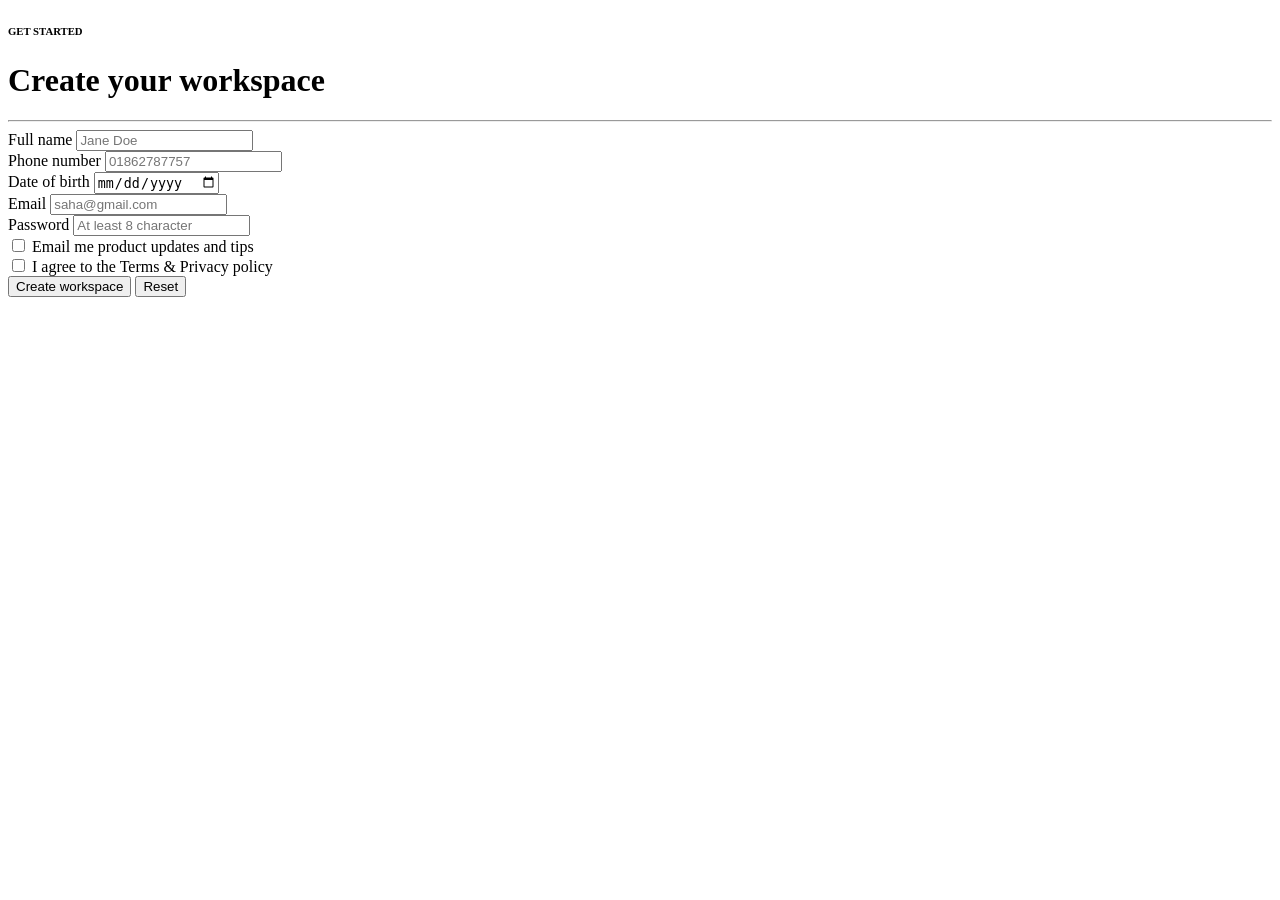
==== Lab/form1.html @ ea29f0c5 "23-54171-3" ====
<!DOCTYPE html>
<html>
    <head>
        <title>workspace</title>
    </head>
    <body>
        <form method="post">
            <h6>GET STARTED</h6>
            <h1>Create your workspace</h1>
            <hr>
            <div class="Field">
                <label for="fullname">Full name</label>
                <input type="text" placeholder="Jane Doe" id="fullname" name="fullname" required>
            </div>
            <div class="Field">
                <label for="phone">Phone number</label>
                <input type="number" placeholder="01862787757" id="phone" name="phone" required>
            </div>
            <div class="Field">
                <label for="dob">Date of birth</label>
                <input type="date" placeholder="06/06/2003" id="dob" name="dob" required>
            </div>
            <div class="Field">
                <label for="email">Email</label>
                <input type="email" placeholder="saha@gmail.com" id="email" name="email" required>
            </div>
            <div class="Field">
                <label for="pass">Password</label>
                <input type="password"  placeholder="At least 8 character" pattern=".{8,}" title="Password must be at least 8 characters"
                        id="pass" name="pass" required>
            </div>
            <div class="check">
                <input type="checkbox" value="email me product updates and tips">
                Email me product updates and tips
            </div>
            <div class="check">
                <input type="checkbox" value="i agree to the terms & privacy policy">
                I agree to the Terms & Privacy policy
            </div>
            <div>
                <button type="create workspace" class="btn-primary">Create workspace</button>
                <button type="reset" class="btn-secondary">Reset</button>
            </div>
        </form>
    </body>
</html>
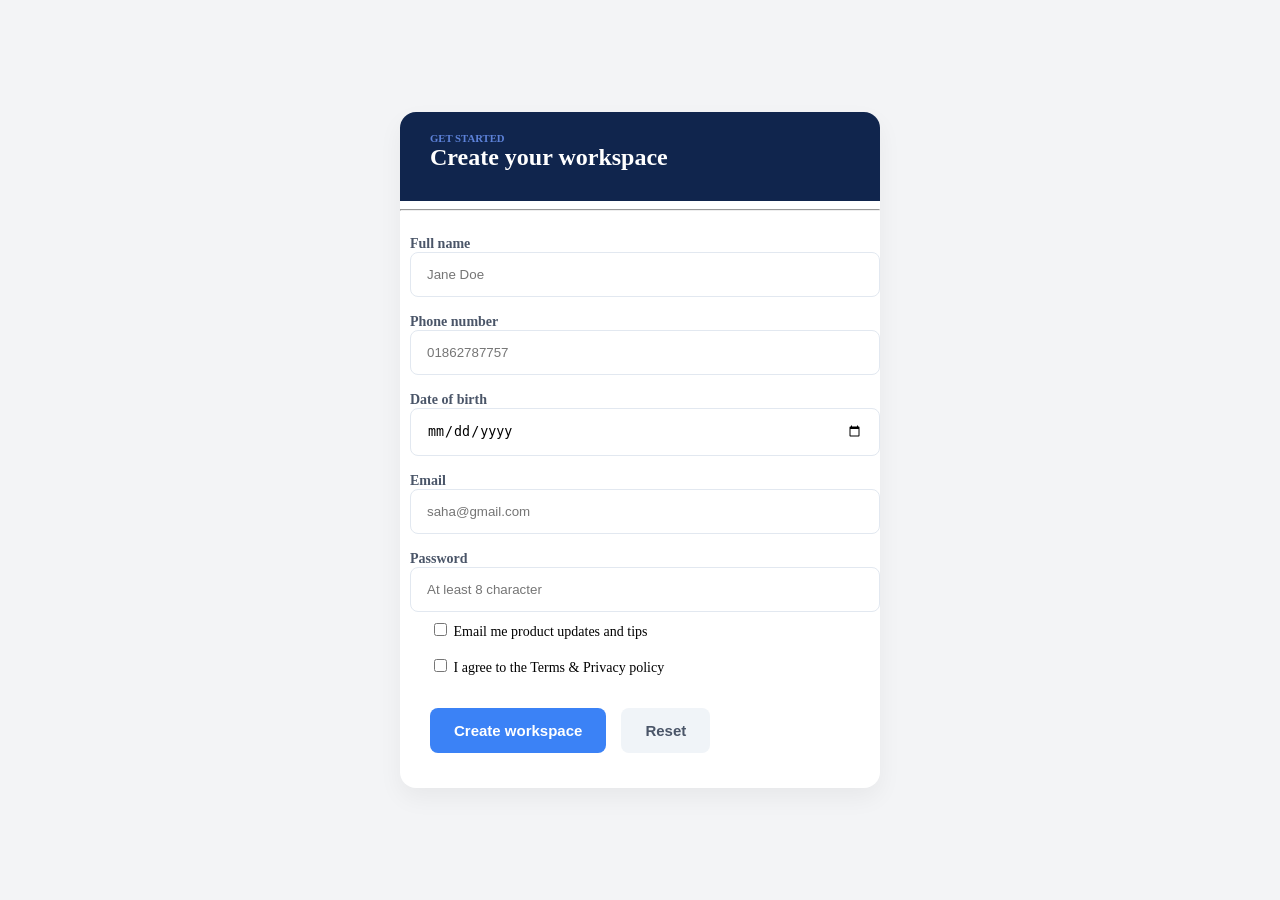
==== commit 5d6f9504: "23-54171-3" ====
--- a/Lab/form1.html
+++ b/Lab/form1.html
@@ -2,6 +2,7 @@
 <html>
     <head>
         <title>workspace</title>
+        <link rel="stylesheet" href="form1.css">
     </head>
     <body>
         <form method="post">
@@ -38,7 +39,7 @@
                 I agree to the Terms & Privacy policy
             </div>
             <div>
-                <button type="create workspace" class="btn-primary">Create workspace</button>
+                <button type="submit" class="btn-primary">Create workspace</button>
                 <button type="reset" class="btn-secondary">Reset</button>
             </div>
         </form>
--- a/Lab/form1.css
+++ b/Lab/form1.css
@@ -0,0 +1,89 @@
+body{
+    background-color: #f3f4f6; 
+    display: flex;
+    justify-content: center; 
+    align-items: center;    
+    min-height: 100vh;        
+    margin: 0;
+}
+form {
+    background-color: white;
+    width: 100%;
+    max-width: 480px;        
+    border-radius: 16px;     
+    box-shadow: 0 10px 25px rgba(0, 0, 0, 0.05); 
+    overflow: hidden;         
+}
+h6, h1 {
+    margin: 0;
+    padding-left: 30px;
+    padding-right: 30px;
+    background-color: #10254d;
+}
+h6 {
+    color: rgb(93, 130, 217);
+    padding-top: 20px; 
+}
+h1 {
+    color: white;
+    padding-bottom: 30px;
+    font-size: 24px;  
+}
+.Field{
+    padding-left: 10px;
+    padding-top: 15px;
+}
+.Field label {
+    font-size: 14px;
+    color: #4a5568;
+    font-weight: 600;
+}
+input[type="text"],
+input[type="number"],
+input[type="date"],
+input[type="email"],
+input[type="password"]{
+    width: 100%;
+    padding: 14px 16px;
+    border: 1px solid #e2e8f0;
+    border-radius: 8px;
+    box-sizing: border-box;
+}
+input[type="text"]:hover,
+input[type="number"]:hover,
+input[type="date"]:hover,
+input[type="email"]:hover,
+input[type="password"]:hover { 
+    background-color: #e2e8f0;
+}
+.check {
+    padding: 8px 30px;
+    align-items: center;
+    font-size: 14px;
+}
+form > div:last-child {
+    padding: 24px 30px 35px 30px;
+    display: flex;
+    gap: 15px;
+}
+button {
+    padding: 14px 24px;
+    border: none;
+    border-radius: 8px;
+    font-size: 15px;
+    font-weight: 600;
+}
+.btn-primary {
+    background-color: #3b82f6;
+    color: #ffffff;
+}
+.btn-primary:hover {
+    background-color: #2563eb;
+}
+.btn-secondary {
+    background-color: #f0f4f8;
+    color: #4a5568;
+}
+.btn-secondary:hover {
+    background-color: #e2e8f0;
+}
